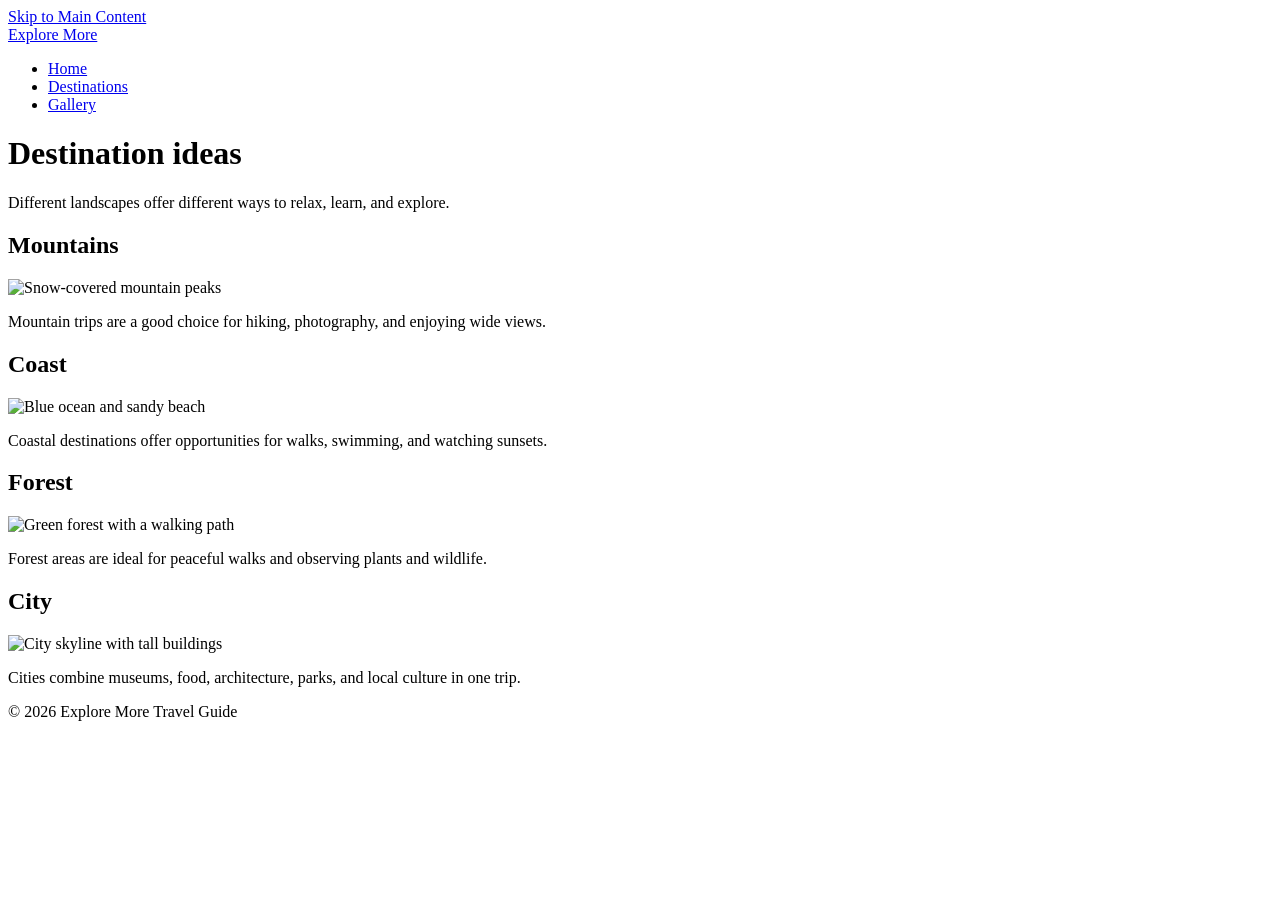
==== destinations.html @ ef1d50e8 "Create destinations.html for travel guide This file contains a simple travel guide with destination " ====
<!DOCTYPE html>
<html lang="en">
<head>
  <meta charset="UTF-8">
  <meta name="viewport" content="width=device-width, initial-scale=1.0">
  <meta name="description" content="Destination ideas for a simple travel guide.">
  <title>Explore More | Destinations</title>
  <link rel="stylesheet" href="styles.css">
</head>
<body>
  <a class="skip-link" href="#main-content">Skip to Main Content</a>

  <header class="site-header">
    <nav class="navbar" aria-label="Main navigation">
      <a class="logo" href="index.html">Explore More</a>
      <ul class="nav-links">
        <li><a href="index.html">Home</a></li>
        <li><a href="destinations.html" aria-current="page">Destinations</a></li>
        <li><a href="gallery.html">Gallery</a></li>
      </ul>
    </nav>
  </header>

  <main id="main-content">
    <h1>Destination ideas</h1>
    <p>Different landscapes offer different ways to relax, learn, and explore.</p>

    <section class="info-grid">
      <article class="info-box">
        <h2>Mountains</h2>
        <img src="https://images.unsplash.com/photo-1464822759023-fed622ff2c3b?auto=format&fit=crop&w=700&q=80" alt="Snow-covered mountain peaks">
        <p>Mountain trips are a good choice for hiking, photography, and enjoying wide views.</p>
      </article>

      <article class="info-box">
        <h2>Coast</h2>
        <img src="https://images.unsplash.com/photo-1507525428034-b723cf961d3e?auto=format&fit=crop&w=700&q=80" alt="Blue ocean and sandy beach">
        <p>Coastal destinations offer opportunities for walks, swimming, and watching sunsets.</p>
      </article>

      <article class="info-box">
        <h2>Forest</h2>
        <img src="https://images.unsplash.com/photo-1448375240586-882707db888b?auto=format&fit=crop&w=700&q=80" alt="Green forest with a walking path">
        <p>Forest areas are ideal for peaceful walks and observing plants and wildlife.</p>
      </article>

      <article class="info-box">
        <h2>City</h2>
        <img src="https://images.unsplash.com/photo-1477959858617-67f85cf4f1df?auto=format&fit=crop&w=700&q=80" alt="City skyline with tall buildings">
        <p>Cities combine museums, food, architecture, parks, and local culture in one trip.</p>
      </article>
    </section>
  </main>

  <footer class="site-footer">
    <p>&copy; 2026 Explore More Travel Guide</p>
  </footer>
</body>
</html>
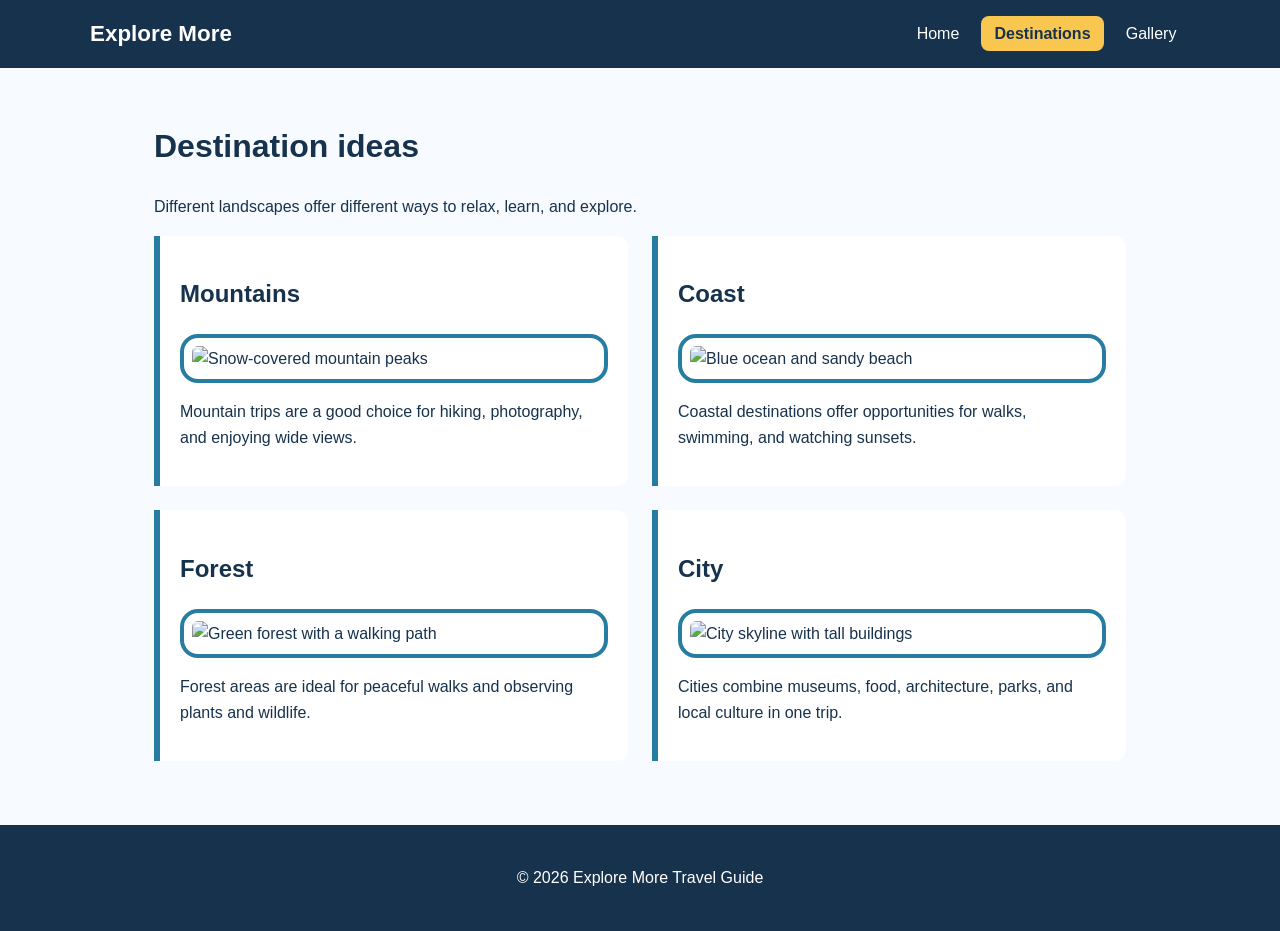
==== commit 44002877: "Update destinations.html" ====
--- a/destinations.html
+++ b/destinations.html
@@ -28,25 +28,25 @@
     <section class="info-grid">
       <article class="info-box">
         <h2>Mountains</h2>
-        <img src="https://images.unsplash.com/photo-1464822759023-fed622ff2c3b?auto=format&fit=crop&w=700&q=80" alt="Snow-covered mountain peaks">
+        <img src="https://encrypted-tbn0.gstatic.com/images?q=tbn:ANd9GcQ4yfIobNruizGBscnVDSEH9T_MYirOMc2opm1LRjZ2DCcHBu3GeWsc6hI1&s=10" alt="Snow-covered mountain peaks">
         <p>Mountain trips are a good choice for hiking, photography, and enjoying wide views.</p>
       </article>
 
       <article class="info-box">
         <h2>Coast</h2>
-        <img src="https://images.unsplash.com/photo-1507525428034-b723cf961d3e?auto=format&fit=crop&w=700&q=80" alt="Blue ocean and sandy beach">
+        <img src="https://encrypted-tbn0.gstatic.com/images?q=tbn:ANd9GcRLkw4g7eIoqkM1Jig4spllilkcuyUt6QvJQt-4pg2x2w&s=10" alt="Blue ocean and sandy beach">
         <p>Coastal destinations offer opportunities for walks, swimming, and watching sunsets.</p>
       </article>
 
       <article class="info-box">
         <h2>Forest</h2>
-        <img src="https://images.unsplash.com/photo-1448375240586-882707db888b?auto=format&fit=crop&w=700&q=80" alt="Green forest with a walking path">
+        <img src="https://encrypted-tbn0.gstatic.com/images?q=tbn:ANd9GcTwjZ3xcgx-4EQAXiFDD0_PsUV-toBNk0JwgznGXOTm5A&s=10" alt="Green forest with a walking path">
         <p>Forest areas are ideal for peaceful walks and observing plants and wildlife.</p>
       </article>
 
       <article class="info-box">
         <h2>City</h2>
-        <img src="https://images.unsplash.com/photo-1477959858617-67f85cf4f1df?auto=format&fit=crop&w=700&q=80" alt="City skyline with tall buildings">
+        <img src="https://encrypted-tbn0.gstatic.com/images?q=tbn:ANd9GcRafRHAXmLj19qeEXuaJjPYE22eX4TRr5KllZx7NecAj_Kl0NWwpCOWzw8u&s=10" alt="City skyline with tall buildings">
         <p>Cities combine museums, food, architecture, parks, and local culture in one trip.</p>
       </article>
     </section>
--- a/styles.css
+++ b/styles.css
@@ -0,0 +1,239 @@
+/* Shared stylesheet */
+* {
+  box-sizing: border-box;
+}
+
+html {
+  scroll-behavior: smooth;
+}
+
+body {
+  margin: 0;
+  font-family: Arial, Helvetica, sans-serif;
+  line-height: 1.6;
+  background: #f7fbff;
+  color: #17324d;
+}
+
+.skip-link {
+  position: absolute;
+  left: 1rem;
+  top: 1rem;
+  transform: translateY(-180%);
+  background: #17324d;
+  color: #ffffff;
+  padding: 0.75rem 1rem;
+  border-radius: 0.4rem;
+  z-index: 100;
+}
+
+.skip-link:focus {
+  transform: translateY(0);
+  outline: 3px solid #f9c74f;
+  outline-offset: 2px;
+}
+
+.site-header {
+  background: #17324d;
+  color: #ffffff;
+  padding: 1rem 5%;
+}
+
+.navbar {
+  max-width: 1100px;
+  margin: 0 auto;
+  display: flex;
+  justify-content: space-between;
+  align-items: center;
+  gap: 1rem;
+}
+
+.logo {
+  color: #ffffff;
+  text-decoration: none;
+  font-size: 1.4rem;
+  font-weight: 700;
+}
+
+.nav-links {
+  list-style: none;
+  display: flex;
+  flex-wrap: wrap;
+  gap: 0.5rem;
+  margin: 0;
+  padding: 0;
+}
+
+.nav-links a {
+  color: #ffffff;
+  text-decoration: none;
+  padding: 0.55rem 0.85rem;
+  border-radius: 0.5rem;
+  transition: background-color 0.25s ease, transform 0.25s ease;
+}
+
+.nav-links a:hover,
+.nav-links a:focus {
+  background: #277da1;
+  transform: translateY(-2px);
+  outline: none;
+}
+
+.nav-links a[aria-current="page"] {
+  background: #f9c74f;
+  color: #17324d;
+  font-weight: 700;
+}
+
+main {
+  max-width: 1100px;
+  margin: 0 auto;
+  padding: 2rem 5%;
+}
+
+.hero {
+  display: grid;
+  grid-template-columns: 1.1fr 1fr;
+  gap: 2rem;
+  align-items: center;
+  margin-bottom: 2rem;
+}
+
+.hero h1 {
+  font-size: clamp(2rem, 5vw, 3.5rem);
+  line-height: 1.1;
+  margin-top: 0;
+}
+
+.hero p {
+  font-size: 1.1rem;
+}
+
+.button {
+  display: inline-block;
+  background: #277da1;
+  color: #ffffff;
+  text-decoration: none;
+  padding: 0.75rem 1.1rem;
+  border-radius: 0.5rem;
+  font-weight: 700;
+  transition: transform 0.25s ease, box-shadow 0.25s ease;
+}
+
+.button:hover,
+.button:focus {
+  transform: translateY(-3px);
+  box-shadow: 0 7px 15px rgba(23, 50, 77, 0.25);
+  outline: 3px solid #f9c74f;
+  outline-offset: 2px;
+}
+
+.image-frame img,
+.gallery img,
+.card img,
+.info-box img {
+  width: 100%;
+  display: block;
+  border: 4px solid #277da1;
+  padding: 8px;
+  border-radius: 18px;
+  background: #ffffff;
+}
+
+.section-title {
+  margin-top: 2rem;
+  border-bottom: 4px solid #f9c74f;
+  padding-bottom: 0.4rem;
+}
+
+.card-grid {
+  display: grid;
+  grid-template-columns: repeat(3, 1fr);
+  gap: 1.25rem;
+}
+
+.card {
+  background: #ffffff;
+  border: 1px solid #b9d6e6;
+  border-radius: 14px;
+  padding: 1rem;
+  box-shadow: 0 3px 10px rgba(23, 50, 77, 0.1);
+}
+
+.card:nth-child(2) {
+  border-radius: 30px 10px 30px 10px;
+}
+
+.card:nth-child(3) {
+  transform: translateY(8px);
+}
+
+.gallery {
+  display: flex;
+  flex-wrap: wrap;
+  gap: 1.25rem;
+}
+
+.gallery figure {
+  flex: 1 1 30%;
+  min-width: 220px;
+  margin: 0;
+  background: #ffffff;
+  padding: 0.75rem;
+  border-radius: 12px;
+  box-shadow: 0 3px 10px rgba(23, 50, 77, 0.1);
+}
+
+.gallery figure:nth-child(even) img {
+  border-radius: 40px 10px;
+}
+
+.gallery figcaption {
+  padding-top: 0.65rem;
+  font-weight: 700;
+}
+
+.info-grid {
+  display: grid;
+  grid-template-columns: repeat(2, 1fr);
+  gap: 1.5rem;
+}
+
+.info-box {
+  background: #ffffff;
+  border-left: 6px solid #277da1;
+  padding: 1.25rem;
+  border-radius: 0 12px 12px 0;
+}
+
+.site-footer {
+  background: #17324d;
+  color: #ffffff;
+  text-align: center;
+  padding: 1.5rem 5%;
+  margin-top: 2rem;
+}
+
+.site-footer a {
+  color: #ffffff;
+}
+
+@media (max-width: 760px) {
+  .hero {
+    grid-template-columns: 1fr;
+  }
+
+  .navbar {
+    align-items: flex-start;
+    flex-direction: column;
+  }
+
+  .card-grid,
+  .info-grid {
+    grid-template-columns: 1fr;
+  }
+
+  .gallery figure {
+    min-width: 100%;
+  }
+}
